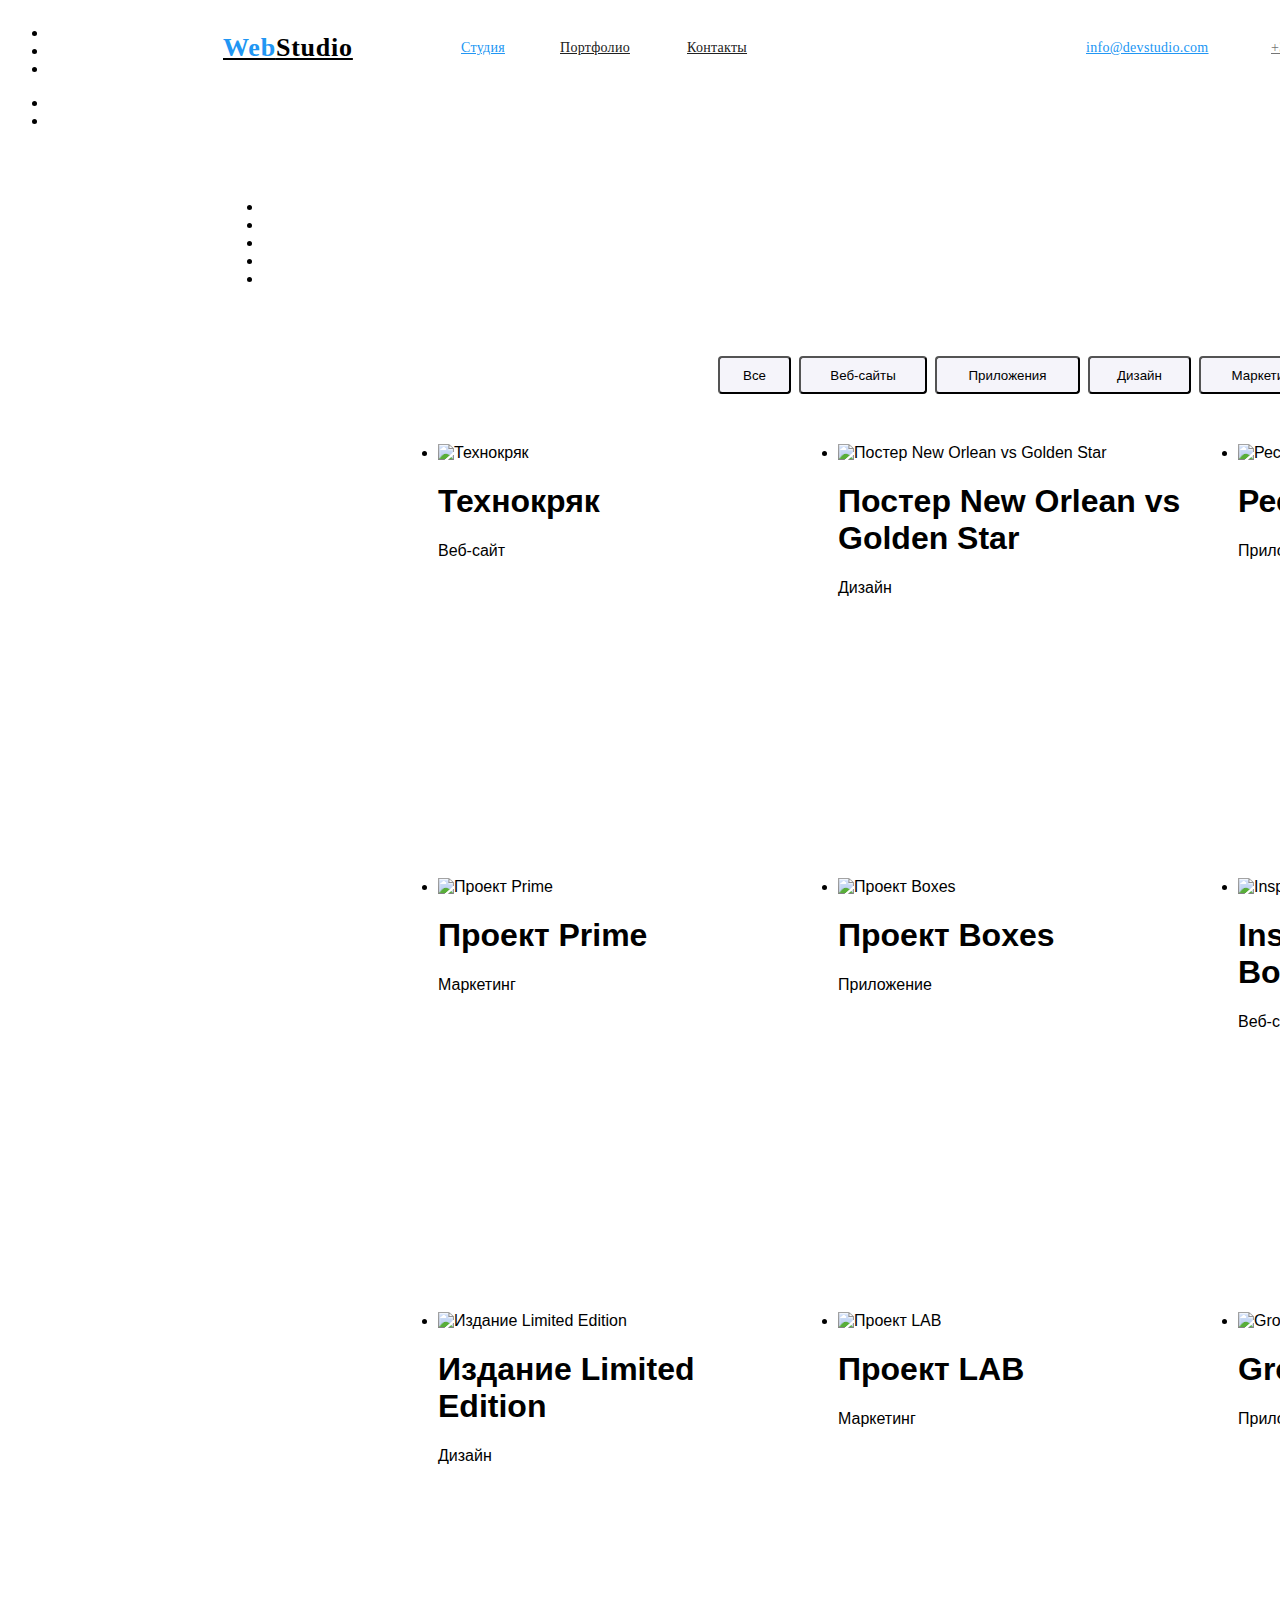
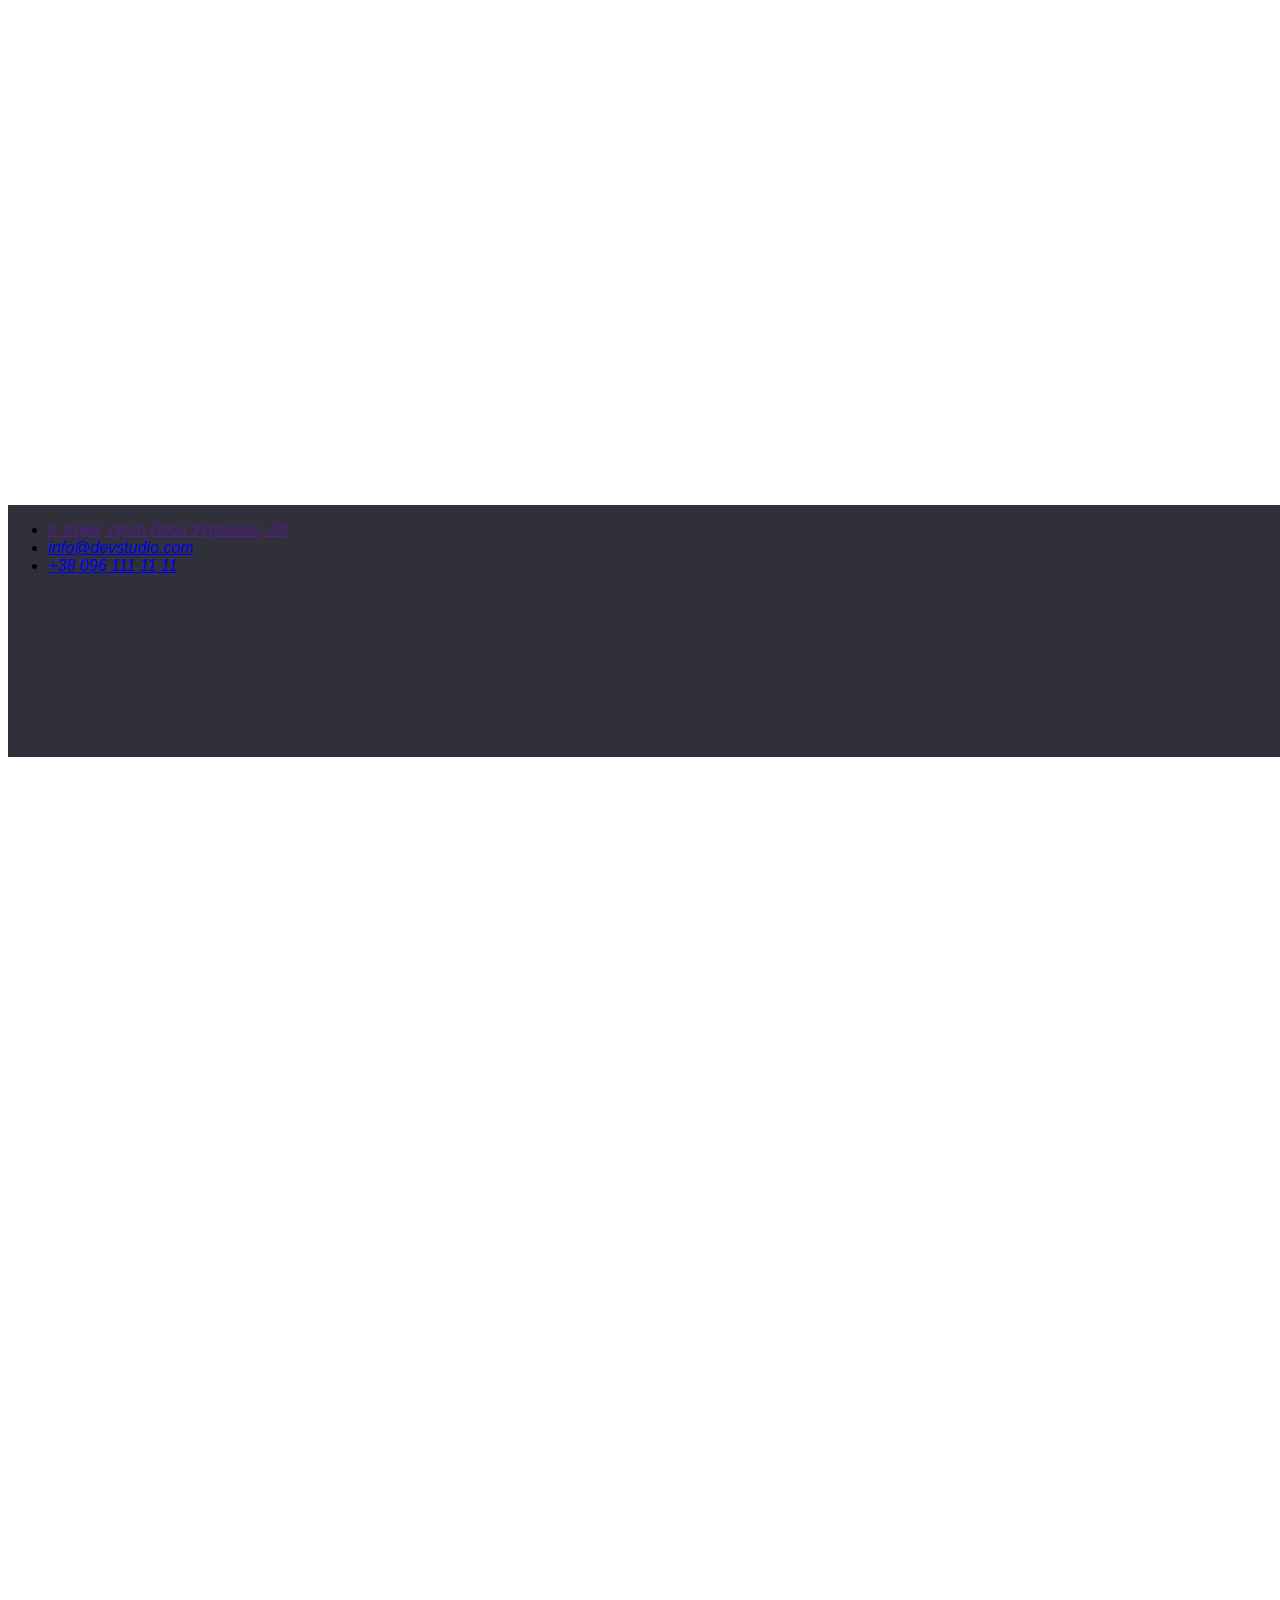
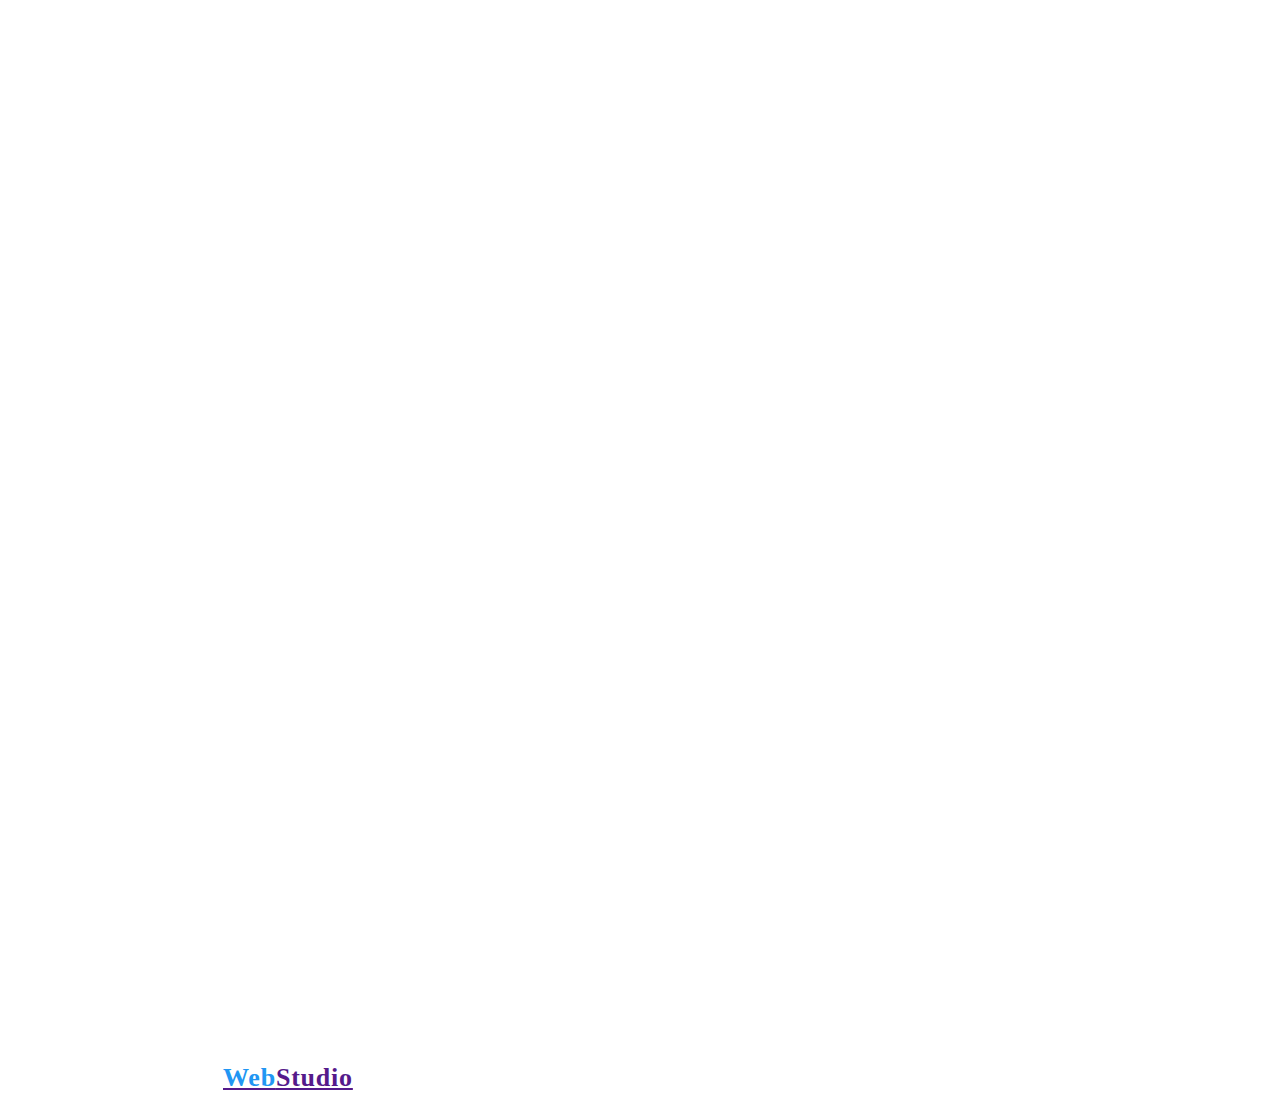
==== portfolio.html @ ce28c42d "Initial commit" ====
<!DOCTYPE html>
<html lang="en">
<head>
    <meta charset="UTF-8">
    <meta http-equiv="X-UA-Compatible" content="IE=edge">
    <meta name="viewport" content="width=device-width, initial-scale=1.0">
    <title>Portfolio</title>
    <link rel="stylesheet" href="css/styles.css">
</head>
<body class="body">
<!-- навигация -->
    <header class="header">
        <nav class="nav">
            <a class="logo" href=""><span class="web">Web</span>Studio</a>
            <ul class="nav">
                <li><a class="study" href="index.html">Студия</a></li>
                <li><a class="portfolio1" href="">Портфолио</a></li>
                <li><a class="contact" href="">Контакты</a></li>
            </ul>
        </nav>
            <ul class="contacts">
                <li><a class="mail" href="mailto:info@devstudio.com">info@devstudio.com</a></li>
                <li><a class="number" href="tel:+380961111111">+38 096 111 11 11</a></li>
            </ul>
    </header>
<!-- портфолио -->
    <main>
        <div class="portfolio">
<!-- фильтры -->
            <ul class="filters">
                <li><button type="button" class="all-button">Все</button></li>
                <li><button type="button" class="websites-button">Веб-сайты</button></li>
                <li><button type="button" class="apps-button">Приложения</button></li>
                <li><button type="button" class="design-button">Дизайн</button></li>
                <li><button type="button" class="marketing-button">Маркетинг</button></li>
            </ul>
<!-- проекты -->
            <ul>
                <li class="image1"><img width="370" src="image/img1.jpg" alt="Технокряк"><h1>Технокряк</h1><p>Веб-сайт</p></li>
                <li class="image2"><img width="370" src="image/img2.jpg" alt="Постер New Orlean vs Golden Star"><h1>Постер New Orlean vs Golden Star</h1><p>Дизайн</p></li>
                <li class="image3"><img width="370" src="image/img3.jpg" alt="Ресторан Seafood"><h1>Ресторан Seafood</h1><p>Приложение</p></li>
                <li class="image4"><img width="370" src="image/img4.jpg" alt="Проект Prime"><h1>Проект Prime</h1><p>Маркетинг</p></li>
                <li class="image5"><img width="370" src="image/img5.jpg" alt="Проект Boxes"><h1>Проект Boxes</h1><p>Приложение</p></li>
                <li class="image6"><img width="370" src="image/img6.jpg" alt="Inspiration has no Borders"><h1>Inspiration has no Borders</h1><p>Веб-сайт</p></li>
                <li class="image7"><img width="370" src="image/img7.jpg" alt="Издание Limited Edition"><h1>Издание Limited Edition</h1><p>Дизайн</p></li>
                <li class="image8"><img width="370" src="image/img8.jpg" alt="Проект LAB"><h1>Проект LAB</h1><p>Маркетинг</p></li>
                <li class="image9"><img width="370" src="image/img9.jpg" alt="Growing Business"><h1>Growing Business</h1><p>Приложение</p></li>
            </ul>
        </div>
    </main>
<!-- подвал -->
    <footer class="footer">
        <a class="footer-logo" href=""><span class="web">Web</span>Studio</a>
        <address>
            <ul>
                <li> <a href="">г. Киев, пр-т Леси Украинки, 26</a></li>
                <li><a href="mailto:info@devstudio.com">info@devstudio.com</a></li>
                <li><a href="tel:+380961111111">+38 096 111 11 11</a></li>
            </ul>
        </address>
    </footer>
</body>
</html>
---- css/styles.css ----
.body {
  position: relative;
  width: 1600px;
  height: 2349px;
  background: #ffffff;
  font-family: "roboto", sans-serif;
}
/* header */
.header {
  position: absolute;
  width: 1600px;
  height: 80px;
  left: 0px;
  top: 0px;
  background: #ffffff;
}
.logo {
  position: absolute;
  width: 145px;
  height: 31px;
  left: 215px;
  top: 24px;
  font-family: Raleway;
  font-style: normal;
  font-weight: bold;
  font-size: 26px;
  line-height: 31px;
  letter-spacing: 0.03em;
  color: black;
}
.web {
  color: #2196f3;
}
.study {
  position: absolute;
  width: 49px;
  height: 16px;
  left: 453px;
  top: 32px;
  font-family: roboto;
  font-style: normal;
  font-weight: 500;
  font-size: 14px;
  line-height: 16px;
  letter-spacing: 0.02em;
  color: #2196f3;
}
.portfolio1 {
  position: absolute;
  width: 77px;
  height: 16px;
  left: 552px;
  top: 32px;
  font-family: Roboto;
  font-style: normal;
  font-weight: 500;
  font-size: 14px;
  line-height: 16px;
  letter-spacing: 0.02em;
  color: #212121;
}
.contact {
  position: absolute;
  width: 68px;
  height: 16px;
  left: 679px;
  top: 32px;
  font-family: Roboto;
  font-style: normal;
  font-weight: 500;
  font-size: 14px;
  line-height: 16px;
  letter-spacing: 0.02em;
  color: #212121;
}
.mail {
  position: absolute;
  width: 135px;
  height: 16px;
  left: 1078px;
  top: 32px;
  font-family: Roboto;
  font-style: normal;
  font-weight: 500;
  font-size: 14px;
  line-height: 16px;
  letter-spacing: 0.02em;
  color: #2196f3;
}
.number {
  position: absolute;
  width: 122px;
  height: 16px;
  left: 1263px;
  top: 32px;
  font-family: Roboto;
  font-style: normal;
  font-weight: 500;
  font-size: 14px;
  line-height: 16px;
  letter-spacing: 0.02em;
  color: #757575;
}
/* hero */
.hero {
  position: absolute;
  width: 1600px;
  height: 600px;
  left: 0px;
  top: 80px;
  background: #2f303a;
}
.text1 {
  position: absolute;
  width: 696px;
  height: 120px;
  left: 452px;
  top: 280px;
  font-family: Roboto;
  font-style: normal;
  font-weight: 900;
  font-size: 44px;
  line-height: 60px;
  text-align: center;
  letter-spacing: 0.06em;
  text-transform: uppercase;
  color: #ffffff;
}
.button {
  position: absolute;
  width: 200px;
  height: 50px;
  left: 700px;
  top: 430px;
  background: #2196f3;
  box-shadow: 0px 4px 4px rgba(0, 0, 0, 0.15);
  border-radius: 4px;
}
/* dignity */
.hide {
  color: rgba(0, 0, 0, 0);
}
.dignity {
  position: absolute;
  width: 1170px;
  height: 101px;
  left: 215px;
  top: 774px;
}
.feature1 {
  position: absolute;
  width: 270px;
  height: 101px;
  left: 215px;
  top: 774px;
}
.feature2 {
  position: absolute;
  width: 270px;
  height: 101px;
  left: 515px;
  top: 774px;
}
.feature3 {
  position: absolute;
  width: 270px;
  height: 101px;
  left: 815px;
  top: 774px;
}
.feature4 {
  position: absolute;
  width: 270px;
  height: 101px;
  left: 1115px;
  top: 774px;
}
/* work */
.work {
  position: absolute;
  width: 1170px;
  height: 386px;
  left: 215px;
  top: 969px;
}
.what-we-do {
  position: absolute;
  width: 376px;
  height: 42px;
  left: 612px;
  top: 969px;
  font-family: Roboto;
  font-style: normal;
  font-weight: bold;
  font-size: 36px;
  line-height: 42px;
  text-align: center;
  letter-spacing: 0.03em;
  color: #212121;
}
.photo1 {
  position: absolute;
  width: 370px;
  height: 294px;
  left: 215px;
  top: 1061px;
}
.photo2 {
  position: absolute;
  width: 370px;
  height: 294px;
  left: 615px;
  top: 1061px;
}
.photo3 {
  position: absolute;
  width: 370px;
  height: 294px;
  left: 1015px;
  top: 1061px;
}
/* team */
.team {
  position: absolute;
  width: 1600px;
  height: 648px;
  left: 0px;
  top: 1449px;
}
.our-team {
  position: absolute;
  width: 264px;
  height: 42px;
  left: 668px;
  top: 1543px;
  font-family: Roboto;
  font-style: normal;
  font-weight: bold;
  font-size: 36px;
  line-height: 42px;
  text-align: center;
  letter-spacing: 0.03em;
  color: #212121;
}
.photo-of-team {
  position: absolute;
  width: 1170px;
  height: 368px;
  left: 215px;
  top: 1635px;
}
.card1 {
  position: absolute;
  width: 270px;
  height: 368px;
  left: 215px;
  top: 1635px;
  background: #ffffff;
  box-shadow: 0px 1px 3px rgba(0, 0, 0, 0.12), 0px 1px 1px rgba(0, 0, 0, 0.14),
    0px 2px 1px rgba(0, 0, 0, 0.2);
  border-radius: 0px 0px 4px 4px;
}
.card2 {
  position: absolute;
  width: 270px;
  height: 368px;
  left: 515px;
  top: 1635px;
  background: #ffffff;
  box-shadow: 0px 1px 3px rgba(0, 0, 0, 0.12), 0px 1px 1px rgba(0, 0, 0, 0.14),
    0px 2px 1px rgba(0, 0, 0, 0.2);
  border-radius: 0px 0px 4px 4px;
}
.card3 {
  position: absolute;
  width: 270px;
  height: 368px;
  left: 815px;
  top: 1635px;
  background: #ffffff;
  box-shadow: 0px 1px 3px rgba(0, 0, 0, 0.12), 0px 1px 1px rgba(0, 0, 0, 0.14),
    0px 2px 1px rgba(0, 0, 0, 0.2);
  border-radius: 0px 0px 4px 4px;
}
.card4 {
  position: absolute;
  width: 270px;
  height: 368px;
  left: 1115px;
  top: 1635px;
  background: #ffffff;
  box-shadow: 0px 1px 3px rgba(0, 0, 0, 0.12), 0px 1px 1px rgba(0, 0, 0, 0.14),
    0px 2px 1px rgba(0, 0, 0, 0.2);
  border-radius: 0px 0px 4px 4px;
}
/* portfolio */
.portfolio {
  position: absolute;
  width: 1170px;
  height: 1360px;
  left: 215px;
  top: 174px;
}
.all-button {
  position: absolute;
  width: 73px;
  height: 38px;
  left: 495px;
  top: 174px;
  background: #f5f4fa;
  border-radius: 4px;
}
.websites-button {
  position: absolute;
  width: 128px;
  height: 38px;
  left: 576px;
  top: 174px;
  background: #f5f4fa;
  border-radius: 4px;
}
.apps-button {
  position: absolute;
  width: 145px;
  height: 38px;
  left: 712px;
  top: 174px;
  background: #f5f4fa;
  border-radius: 4px;
}
.design-button {
  position: absolute;
  width: 103px;
  height: 38px;
  left: 865px;
  top: 174px;
  background: #f5f4fa;
  border-radius: 4px;
}
.marketing-button {
  position: absolute;
  width: 130px;
  height: 38px;
  left: 976px;
  top: 174px;
  background: #f5f4fa;
  border-radius: 4px;
}
/* progects*/
.image1 {
  position: absolute;
  width: 370px;
  height: 404px;
  left: 215px;
  top: 262px;
}
.image2 {
  position: absolute;
  width: 370px;
  height: 404px;
  left: 615px;
  top: 262px;
}
.image3 {
  position: absolute;
  width: 370px;
  height: 404px;
  left: 1015px;
  top: 262px;
}
.image4 {
  position: absolute;
  width: 370px;
  height: 404px;
  left: 215px;
  top: 696px;
}
.image5 {
  position: absolute;
  width: 370px;
  height: 404px;
  left: 615px;
  top: 696px;
}
.image6 {
  position: absolute;
  width: 370px;
  height: 404px;
  left: 1015px;
  top: 696px;
}
.image7 {
  position: absolute;
  width: 370px;
  height: 404px;
  left: 215px;
  top: 1130px;
}
.image8 {
  position: absolute;
  width: 370px;
  height: 404px;
  left: 615px;
  top: 1130px;
}
.image9 {
  position: absolute;
  width: 370px;
  height: 404px;
  left: 1015px;
  top: 1130px;
}
/* footer */
.footer {
  position: absolute;
  width: 1600px;
  height: 252px;
  left: 0px;
  top: 2097px;
  background: #2f303a;
}
.footer-logo {
  position: absolute;
  width: 145px;
  height: 31px;
  left: 215px;
  top: 2157px;

  font-family: Raleway;
  font-style: normal;
  font-weight: bold;
  font-size: 26px;
  line-height: 31px;
  letter-spacing: 0.03em;
}
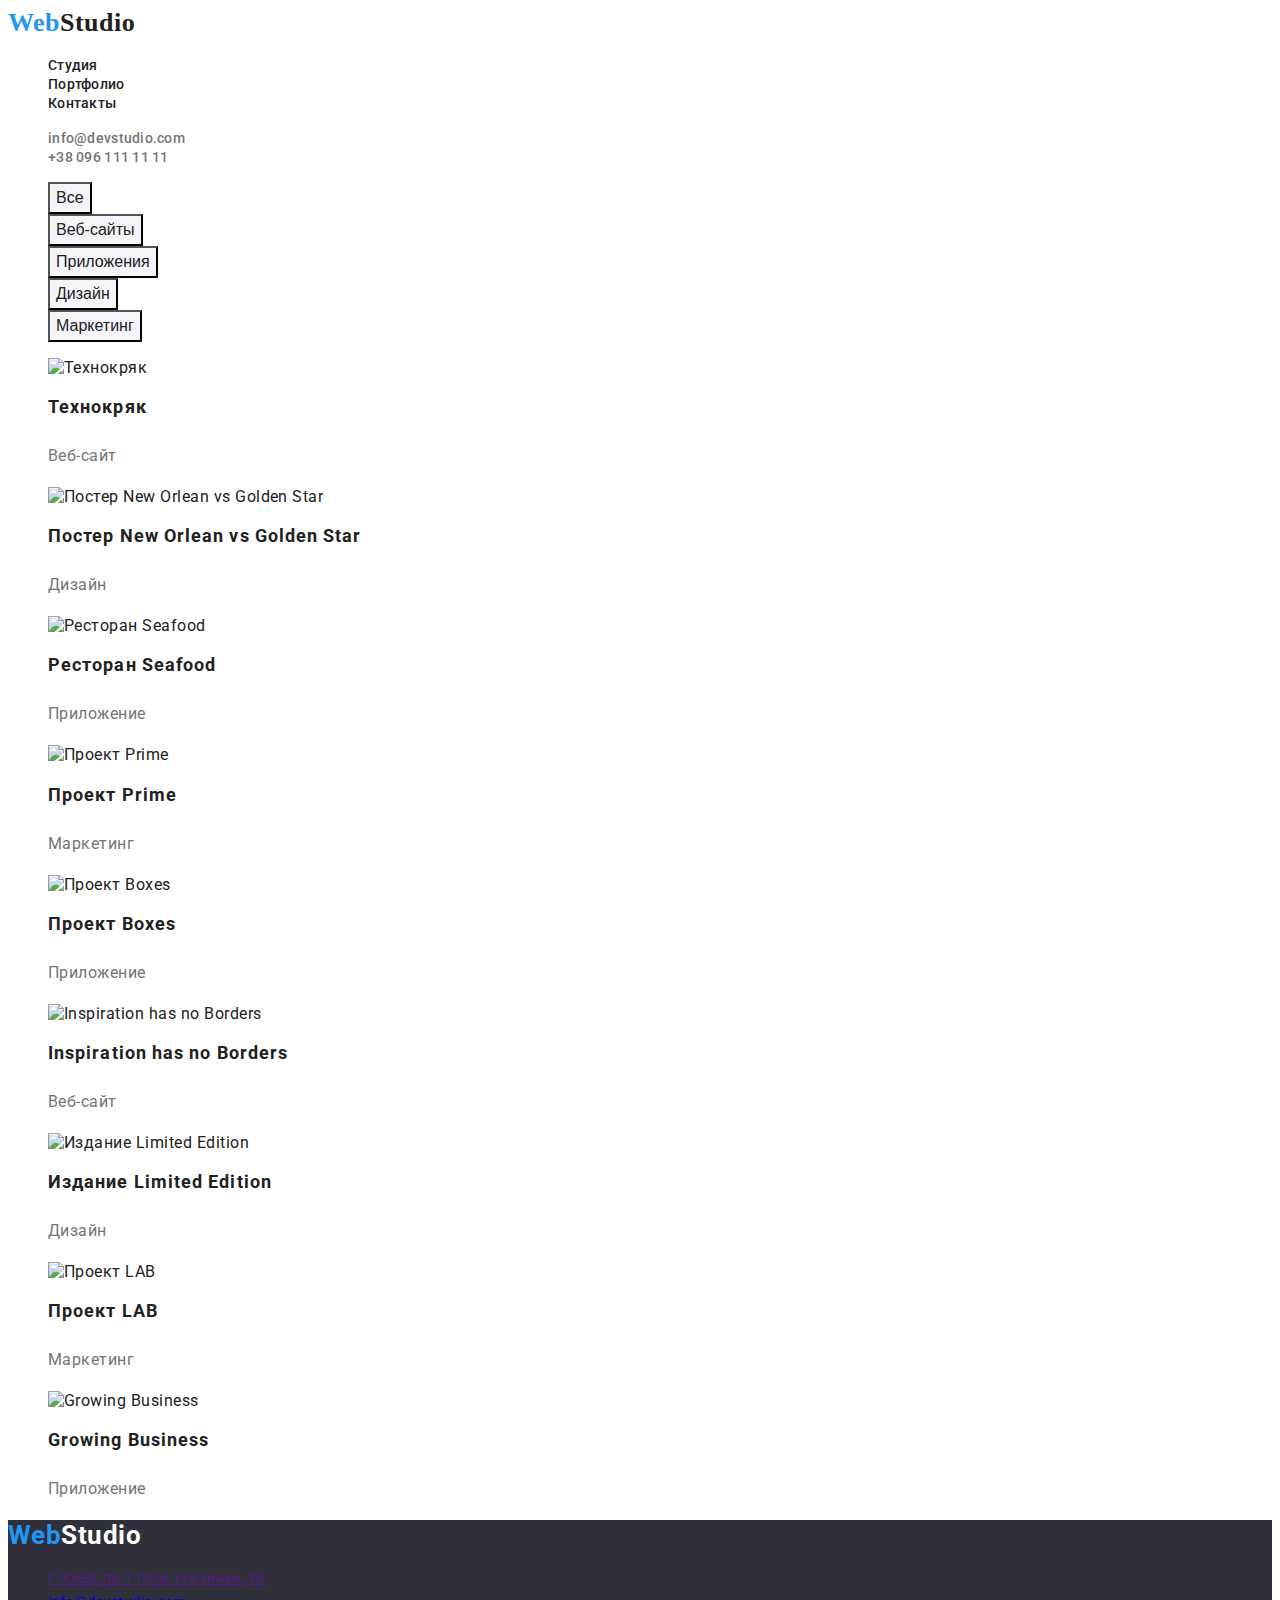
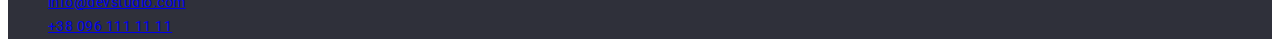
==== commit 0eecda4c: "main" ====
--- a/portfolio.html
+++ b/portfolio.html
@@ -5,22 +5,25 @@
     <meta http-equiv="X-UA-Compatible" content="IE=edge">
     <meta name="viewport" content="width=device-width, initial-scale=1.0">
     <title>Portfolio</title>
+    <link rel="preconnect" href="https://fonts.googleapis.com">
+<link rel="preconnect" href="https://fonts.gstatic.com" crossorigin>
+<link href="https://fonts.googleapis.com/css2?family=Roboto:wght@400;700&display=swap" rel="stylesheet">
     <link rel="stylesheet" href="css/styles.css">
 </head>
 <body class="body">
 <!-- навигация -->
-    <header class="header">
-        <nav class="nav">
+    <header class="page-header">
+        <nav>
             <a class="logo" href=""><span class="web">Web</span>Studio</a>
-            <ul class="nav">
-                <li><a class="study" href="index.html">Студия</a></li>
-                <li><a class="portfolio1" href="">Портфолио</a></li>
-                <li><a class="contact" href="">Контакты</a></li>
+            <ul class="site-nav">
+                <li><a class="link current" href="./index.html">Студия</a></li>
+                <li><a class="link current" href="./portfolio.html">Портфолио</a></li>
+                <li><a class="link current" href="">Контакты</a></li>
             </ul>
         </nav>
-            <ul class="contacts">
-                <li><a class="mail" href="mailto:info@devstudio.com">info@devstudio.com</a></li>
-                <li><a class="number" href="tel:+380961111111">+38 096 111 11 11</a></li>
+            <ul>
+                <li><a class="auth-nav" href="mailto:info@devstudio.com">info@devstudio.com</a></li>
+                <li><a class="auth-nav" href="tel:+380961111111">+38 096 111 11 11</a></li>
             </ul>
     </header>
 <!-- портфолио -->
@@ -28,34 +31,34 @@
         <div class="portfolio">
 <!-- фильтры -->
             <ul class="filters">
-                <li><button type="button" class="all-button">Все</button></li>
-                <li><button type="button" class="websites-button">Веб-сайты</button></li>
-                <li><button type="button" class="apps-button">Приложения</button></li>
-                <li><button type="button" class="design-button">Дизайн</button></li>
-                <li><button type="button" class="marketing-button">Маркетинг</button></li>
+                <li><button type="button" class="button">Все</button></li>
+                <li><button type="button" class="button">Веб-сайты</button></li>
+                <li><button type="button" class="button">Приложения</button></li>
+                <li><button type="button" class="button">Дизайн</button></li>
+                <li><button type="button" class="button">Маркетинг</button></li>
             </ul>
 <!-- проекты -->
             <ul>
-                <li class="image1"><img width="370" src="image/img1.jpg" alt="Технокряк"><h1>Технокряк</h1><p>Веб-сайт</p></li>
-                <li class="image2"><img width="370" src="image/img2.jpg" alt="Постер New Orlean vs Golden Star"><h1>Постер New Orlean vs Golden Star</h1><p>Дизайн</p></li>
-                <li class="image3"><img width="370" src="image/img3.jpg" alt="Ресторан Seafood"><h1>Ресторан Seafood</h1><p>Приложение</p></li>
-                <li class="image4"><img width="370" src="image/img4.jpg" alt="Проект Prime"><h1>Проект Prime</h1><p>Маркетинг</p></li>
-                <li class="image5"><img width="370" src="image/img5.jpg" alt="Проект Boxes"><h1>Проект Boxes</h1><p>Приложение</p></li>
-                <li class="image6"><img width="370" src="image/img6.jpg" alt="Inspiration has no Borders"><h1>Inspiration has no Borders</h1><p>Веб-сайт</p></li>
-                <li class="image7"><img width="370" src="image/img7.jpg" alt="Издание Limited Edition"><h1>Издание Limited Edition</h1><p>Дизайн</p></li>
-                <li class="image8"><img width="370" src="image/img8.jpg" alt="Проект LAB"><h1>Проект LAB</h1><p>Маркетинг</p></li>
-                <li class="image9"><img width="370" src="image/img9.jpg" alt="Growing Business"><h1>Growing Business</h1><p>Приложение</p></li>
+                <li><img width="370" src="images/img1.jpg" alt="Технокряк"><h1 class="card">Технокряк</h1><p class="paragraph">Веб-сайт</p></li>
+                <li><img width="370" src="images/img2.jpg" alt="Постер New Orlean vs Golden Star"><h1 class="card">Постер New Orlean vs Golden Star</h1><p class="paragraph">Дизайн</p></li>
+                <li><img width="370" src="images/img3.jpg" alt="Ресторан Seafood"><h1 class="card">Ресторан Seafood</h1><p class="paragraph">Приложение</p></li>
+                <li><img width="370" src="images/img4.jpg" alt="Проект Prime"><h1 class="card">Проект Prime</h1><p class="paragraph">Маркетинг</p></li>
+                <li><img width="370" src="images/img5.jpg" alt="Проект Boxes"><h1 class="card">Проект Boxes</h1><p class="paragraph">Приложение</p></li>
+                <li><img width="370" src="images/img6.jpg" alt="Inspiration has no Borders"><h1 class="card">Inspiration has no Borders</h1><p class="paragraph">Веб-сайт</p></li>
+                <li><img width="370" src="images/img7.jpg" alt="Издание Limited Edition"><h1 class="card">Издание Limited Edition</h1><p class="paragraph">Дизайн</p></li>
+                <li><img width="370" src="images/img8.jpg" alt="Проект LAB"><h1 class="card">Проект LAB</h1><p class="paragraph">Маркетинг</p></li>
+                <li><img width="370" src="images/img9.jpg" alt="Growing Business"><h1 class="card">Growing Business</h1><p class="paragraph">Приложение</p></li>
             </ul>
         </div>
     </main>
 <!-- подвал -->
     <footer class="footer">
-        <a class="footer-logo" href=""><span class="web">Web</span>Studio</a>
+        <a class="footer-logo" href=""><span class="footer-web">Web</span>Studio</a>
         <address>
             <ul>
-                <li> <a href="">г. Киев, пр-т Леси Украинки, 26</a></li>
-                <li><a href="mailto:info@devstudio.com">info@devstudio.com</a></li>
-                <li><a href="tel:+380961111111">+38 096 111 11 11</a></li>
+                <li class="address"> <a href="">г. Киев, пр-т Леси Украинки, 26</a></li>
+                <li class="footer-nav"><a href="mailto:info@devstudio.com">info@devstudio.com</a></li>
+                <li class="footer-nav"><a href="tel:+380961111111">+38 096 111 11 11</a></li>
             </ul>
         </address>
     </footer>
--- a/css/styles.css
+++ b/css/styles.css
@@ -1,435 +1,185 @@
+:root {
+  --primary-text-color: #212121;
+  --primary-background-color: #fff;
+  --accent-color: #2196f3;
+  --secondary-background-color: #f5f4fa;
+  --paragraph-text-color: #757575;
+}
 .body {
-  position: relative;
-  width: 1600px;
-  height: 2349px;
-  background: #ffffff;
-  font-family: "roboto", sans-serif;
+  font-family: "Roboto", sans-serif;
+  letter-spacing: 0.03em;
+  background: var(--primary-background-color);
+  color: var(--primary-text-color);
 }
-/* header */
-.header {
-  position: absolute;
-  width: 1600px;
-  height: 80px;
-  left: 0px;
-  top: 0px;
-  background: #ffffff;
+ul {
+  list-style: none;
+}
+/* -------- header -------- */
+.page-header {
+  background-color: var(--primary-background-color);
 }
 .logo {
-  position: absolute;
-  width: 145px;
-  height: 31px;
-  left: 215px;
-  top: 24px;
   font-family: Raleway;
   font-style: normal;
   font-weight: bold;
   font-size: 26px;
-  line-height: 31px;
-  letter-spacing: 0.03em;
-  color: black;
+  line-height: 1.19;
+  color: var(--primary-text-color);
+  text-decoration: none;
 }
 .web {
-  color: #2196f3;
+  color: var(--accent-color);
 }
-.study {
-  position: absolute;
-  width: 49px;
-  height: 16px;
-  left: 453px;
-  top: 32px;
-  font-family: roboto;
+.site-nav .link {
   font-style: normal;
   font-weight: 500;
   font-size: 14px;
   line-height: 16px;
   letter-spacing: 0.02em;
-  color: #2196f3;
+  color: var(--primary-text-color);
+  text-decoration: none;
 }
-.portfolio1 {
-  position: absolute;
-  width: 77px;
-  height: 16px;
-  left: 552px;
-  top: 32px;
-  font-family: Roboto;
+.site-nav .link:hover,
+.site-nav .link:focus {
   font-style: normal;
   font-weight: 500;
   font-size: 14px;
   line-height: 16px;
   letter-spacing: 0.02em;
-  color: #212121;
+  color: var(--accent-color);
+  text-decoration: none;
 }
-.contact {
-  position: absolute;
-  width: 68px;
-  height: 16px;
-  left: 679px;
-  top: 32px;
-  font-family: Roboto;
+.site-nav .link .current {
   font-style: normal;
   font-weight: 500;
   font-size: 14px;
   line-height: 16px;
   letter-spacing: 0.02em;
-  color: #212121;
+  color: var(--accent-color);
+  text-decoration: none;
 }
-.mail {
-  position: absolute;
-  width: 135px;
-  height: 16px;
-  left: 1078px;
-  top: 32px;
-  font-family: Roboto;
+.auth-nav {
   font-style: normal;
   font-weight: 500;
   font-size: 14px;
-  line-height: 16px;
+  line-height: 1.14;
   letter-spacing: 0.02em;
-  color: #2196f3;
+  color: var(--paragraph-text-color);
+  text-decoration: none;
 }
-.number {
-  position: absolute;
-  width: 122px;
-  height: 16px;
-  left: 1263px;
-  top: 32px;
-  font-family: Roboto;
-  font-style: normal;
-  font-weight: 500;
-  font-size: 14px;
-  line-height: 16px;
-  letter-spacing: 0.02em;
-  color: #757575;
+
+/* -------- герой --------- */
+.hero {
+  background-color: #2f303a;
 }
-/* hero */
-.hero {
-  position: absolute;
-  width: 1600px;
-  height: 600px;
-  left: 0px;
-  top: 80px;
-  background: #2f303a;
-}
-.text1 {
-  position: absolute;
-  width: 696px;
-  height: 120px;
-  left: 452px;
-  top: 280px;
-  font-family: Roboto;
-  font-style: normal;
+.hero-text {
   font-weight: 900;
   font-size: 44px;
-  line-height: 60px;
+  line-height: 1.36;
   text-align: center;
   letter-spacing: 0.06em;
   text-transform: uppercase;
-  color: #ffffff;
+  color: var(--primary-background-color);
 }
-.button {
-  position: absolute;
-  width: 200px;
-  height: 50px;
-  left: 700px;
-  top: 430px;
-  background: #2196f3;
-  box-shadow: 0px 4px 4px rgba(0, 0, 0, 0.15);
-  border-radius: 4px;
+/* --------advantage----------- */
+.adv {
+  font-style: normal;
+  font-weight: bold;
+  font-size: 14px;
+  line-height: 1.14;
+  text-transform: uppercase;
+  color: var(--primary-text-color);
 }
-/* dignity */
-.hide {
-  color: rgba(0, 0, 0, 0);
+.adv-paragraph {
+  font-style: normal;
+  font-weight: normal;
+  font-size: 14px;
+  line-height: 1.71;
+  color: var(--paragraph-text-color);
 }
-.dignity {
-  position: absolute;
-  width: 1170px;
-  height: 101px;
-  left: 215px;
-  top: 774px;
+/* ----------our work------------ */
+.what-we-do {
+  font-style: normal;
+  font-weight: bold;
+  font-size: 36px;
+  line-height: 1.17;
+  text-align: center;
+  color: var(--primary-text-color);
 }
-.feature1 {
-  position: absolute;
-  width: 270px;
-  height: 101px;
-  left: 215px;
-  top: 774px;
-}
-.feature2 {
-  position: absolute;
-  width: 270px;
-  height: 101px;
-  left: 515px;
-  top: 774px;
-}
-.feature3 {
-  position: absolute;
-  width: 270px;
-  height: 101px;
-  left: 815px;
-  top: 774px;
-}
-.feature4 {
-  position: absolute;
-  width: 270px;
-  height: 101px;
-  left: 1115px;
-  top: 774px;
-}
-/* work */
-.work {
-  position: absolute;
-  width: 1170px;
-  height: 386px;
-  left: 215px;
-  top: 969px;
-}
-.what-we-do {
-  position: absolute;
-  width: 376px;
-  height: 42px;
-  left: 612px;
-  top: 969px;
-  font-family: Roboto;
+/* --------our team--------- */
+.team {
   font-style: normal;
   font-weight: bold;
   font-size: 36px;
   line-height: 42px;
   text-align: center;
-  letter-spacing: 0.03em;
-  color: #212121;
+  color: var(--primary-text-color);
 }
-.photo1 {
-  position: absolute;
-  width: 370px;
-  height: 294px;
-  left: 215px;
-  top: 1061px;
+/*================2pages=================*/
+/* ----------filters------------- */
+.filters .button {
+  font-style: normal;
+  font-weight: 500;
+  font-size: 16px;
+  line-height: 1.63;
+  text-align: center;
+  background-color: var(--secondary-background-color);
+  color: var(--primary-text-color);
 }
-.photo2 {
-  position: absolute;
-  width: 370px;
-  height: 294px;
-  left: 615px;
-  top: 1061px;
+.filters .button:hover,
+.filters .button:focus {
+  font-style: normal;
+  font-weight: 500;
+  font-size: 16px;
+  line-height: 1.63;
+  text-align: center;
+  background-color: var(--accent-color);
+  color: var(--primary-background-color);
 }
-.photo3 {
-  position: absolute;
-  width: 370px;
-  height: 294px;
-  left: 1015px;
-  top: 1061px;
-}
-/* team */
-.team {
-  position: absolute;
-  width: 1600px;
-  height: 648px;
-  left: 0px;
-  top: 1449px;
-}
-.our-team {
-  position: absolute;
-  width: 264px;
-  height: 42px;
-  left: 668px;
-  top: 1543px;
-  font-family: Roboto;
+/* ----------cards---------- */
+.card {
   font-style: normal;
   font-weight: bold;
-  font-size: 36px;
-  line-height: 42px;
-  text-align: center;
-  letter-spacing: 0.03em;
-  color: #212121;
+  font-size: 18px;
+  line-height: 36px;
+  letter-spacing: 0.06em;
+  color: var(--primary-text-color);
 }
-.photo-of-team {
-  position: absolute;
-  width: 1170px;
-  height: 368px;
-  left: 215px;
-  top: 1635px;
+.paragraph {
+  font-style: normal;
+  font-weight: normal;
+  font-size: 16px;
+  line-height: 30px;
+  color: var(--paragraph-text-color);
 }
-.card1 {
-  position: absolute;
-  width: 270px;
-  height: 368px;
-  left: 215px;
-  top: 1635px;
-  background: #ffffff;
-  box-shadow: 0px 1px 3px rgba(0, 0, 0, 0.12), 0px 1px 1px rgba(0, 0, 0, 0.14),
-    0px 2px 1px rgba(0, 0, 0, 0.2);
-  border-radius: 0px 0px 4px 4px;
-}
-.card2 {
-  position: absolute;
-  width: 270px;
-  height: 368px;
-  left: 515px;
-  top: 1635px;
-  background: #ffffff;
-  box-shadow: 0px 1px 3px rgba(0, 0, 0, 0.12), 0px 1px 1px rgba(0, 0, 0, 0.14),
-    0px 2px 1px rgba(0, 0, 0, 0.2);
-  border-radius: 0px 0px 4px 4px;
-}
-.card3 {
-  position: absolute;
-  width: 270px;
-  height: 368px;
-  left: 815px;
-  top: 1635px;
-  background: #ffffff;
-  box-shadow: 0px 1px 3px rgba(0, 0, 0, 0.12), 0px 1px 1px rgba(0, 0, 0, 0.14),
-    0px 2px 1px rgba(0, 0, 0, 0.2);
-  border-radius: 0px 0px 4px 4px;
-}
-.card4 {
-  position: absolute;
-  width: 270px;
-  height: 368px;
-  left: 1115px;
-  top: 1635px;
-  background: #ffffff;
-  box-shadow: 0px 1px 3px rgba(0, 0, 0, 0.12), 0px 1px 1px rgba(0, 0, 0, 0.14),
-    0px 2px 1px rgba(0, 0, 0, 0.2);
-  border-radius: 0px 0px 4px 4px;
-}
-/* portfolio */
-.portfolio {
-  position: absolute;
-  width: 1170px;
-  height: 1360px;
-  left: 215px;
-  top: 174px;
-}
-.all-button {
-  position: absolute;
-  width: 73px;
-  height: 38px;
-  left: 495px;
-  top: 174px;
-  background: #f5f4fa;
-  border-radius: 4px;
-}
-.websites-button {
-  position: absolute;
-  width: 128px;
-  height: 38px;
-  left: 576px;
-  top: 174px;
-  background: #f5f4fa;
-  border-radius: 4px;
-}
-.apps-button {
-  position: absolute;
-  width: 145px;
-  height: 38px;
-  left: 712px;
-  top: 174px;
-  background: #f5f4fa;
-  border-radius: 4px;
-}
-.design-button {
-  position: absolute;
-  width: 103px;
-  height: 38px;
-  left: 865px;
-  top: 174px;
-  background: #f5f4fa;
-  border-radius: 4px;
-}
-.marketing-button {
-  position: absolute;
-  width: 130px;
-  height: 38px;
-  left: 976px;
-  top: 174px;
-  background: #f5f4fa;
-  border-radius: 4px;
-}
-/* progects*/
-.image1 {
-  position: absolute;
-  width: 370px;
-  height: 404px;
-  left: 215px;
-  top: 262px;
-}
-.image2 {
-  position: absolute;
-  width: 370px;
-  height: 404px;
-  left: 615px;
-  top: 262px;
-}
-.image3 {
-  position: absolute;
-  width: 370px;
-  height: 404px;
-  left: 1015px;
-  top: 262px;
-}
-.image4 {
-  position: absolute;
-  width: 370px;
-  height: 404px;
-  left: 215px;
-  top: 696px;
-}
-.image5 {
-  position: absolute;
-  width: 370px;
-  height: 404px;
-  left: 615px;
-  top: 696px;
-}
-.image6 {
-  position: absolute;
-  width: 370px;
-  height: 404px;
-  left: 1015px;
-  top: 696px;
-}
-.image7 {
-  position: absolute;
-  width: 370px;
-  height: 404px;
-  left: 215px;
-  top: 1130px;
-}
-.image8 {
-  position: absolute;
-  width: 370px;
-  height: 404px;
-  left: 615px;
-  top: 1130px;
-}
-.image9 {
-  position: absolute;
-  width: 370px;
-  height: 404px;
-  left: 1015px;
-  top: 1130px;
-}
-/* footer */
+/* -----footer------- */
 .footer {
-  position: absolute;
-  width: 1600px;
-  height: 252px;
-  left: 0px;
-  top: 2097px;
   background: #2f303a;
 }
 .footer-logo {
-  position: absolute;
-  width: 145px;
-  height: 31px;
-  left: 215px;
-  top: 2157px;
-
-  font-family: Raleway;
   font-style: normal;
   font-weight: bold;
   font-size: 26px;
   line-height: 31px;
-  letter-spacing: 0.03em;
+  color: var(--primary-background-color);
+  text-decoration: none;
 }
+.footer-web {
+  color: var(--accent-color);
+}
+.address {
+  font-style: normal;
+  font-weight: normal;
+  font-size: 14px;
+  line-height: 1.71;
+  color: var(--primary-background-color);
+  text-decoration: none;
+}
+.footer-nav {
+  font-style: normal;
+  font-weight: normal;
+  font-size: 14px;
+  line-height: 1.71;
+  color: rgba(255, 255, 255, 0.6);
+  text-decoration: none;
+}
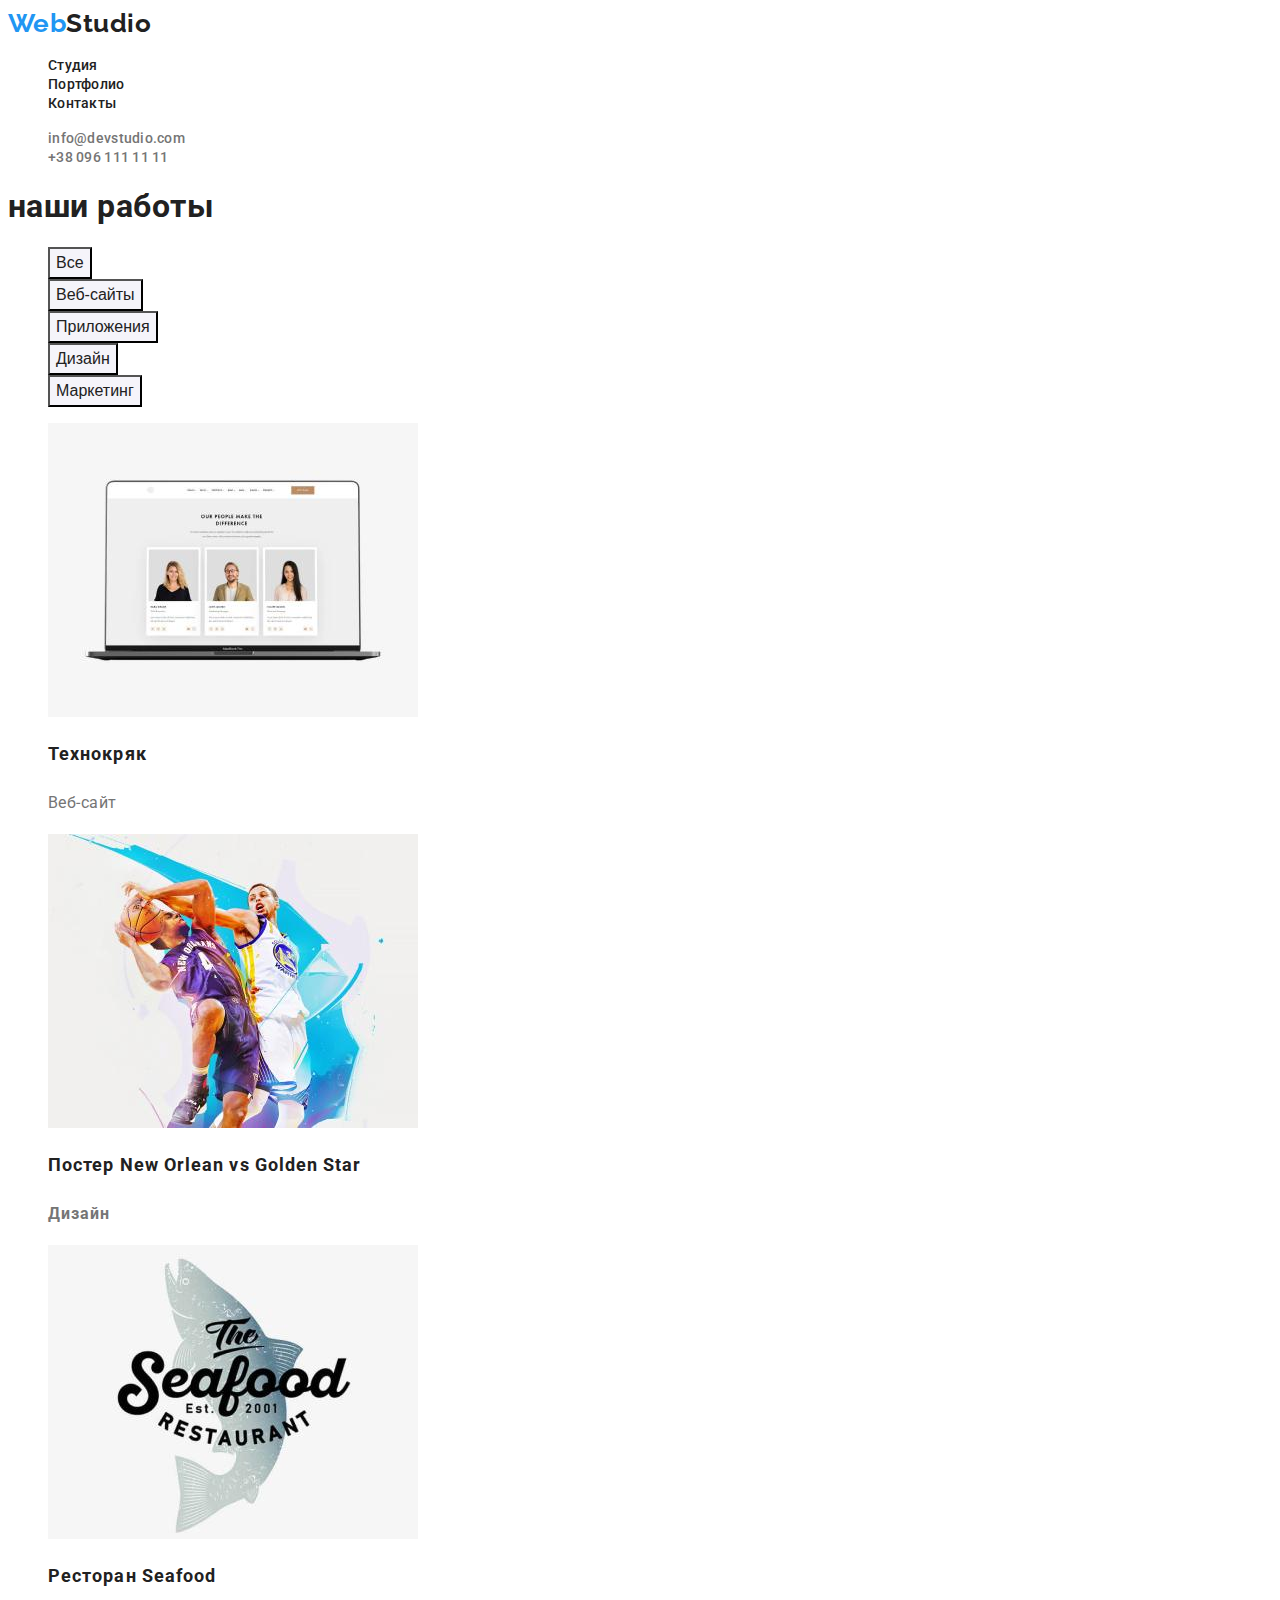
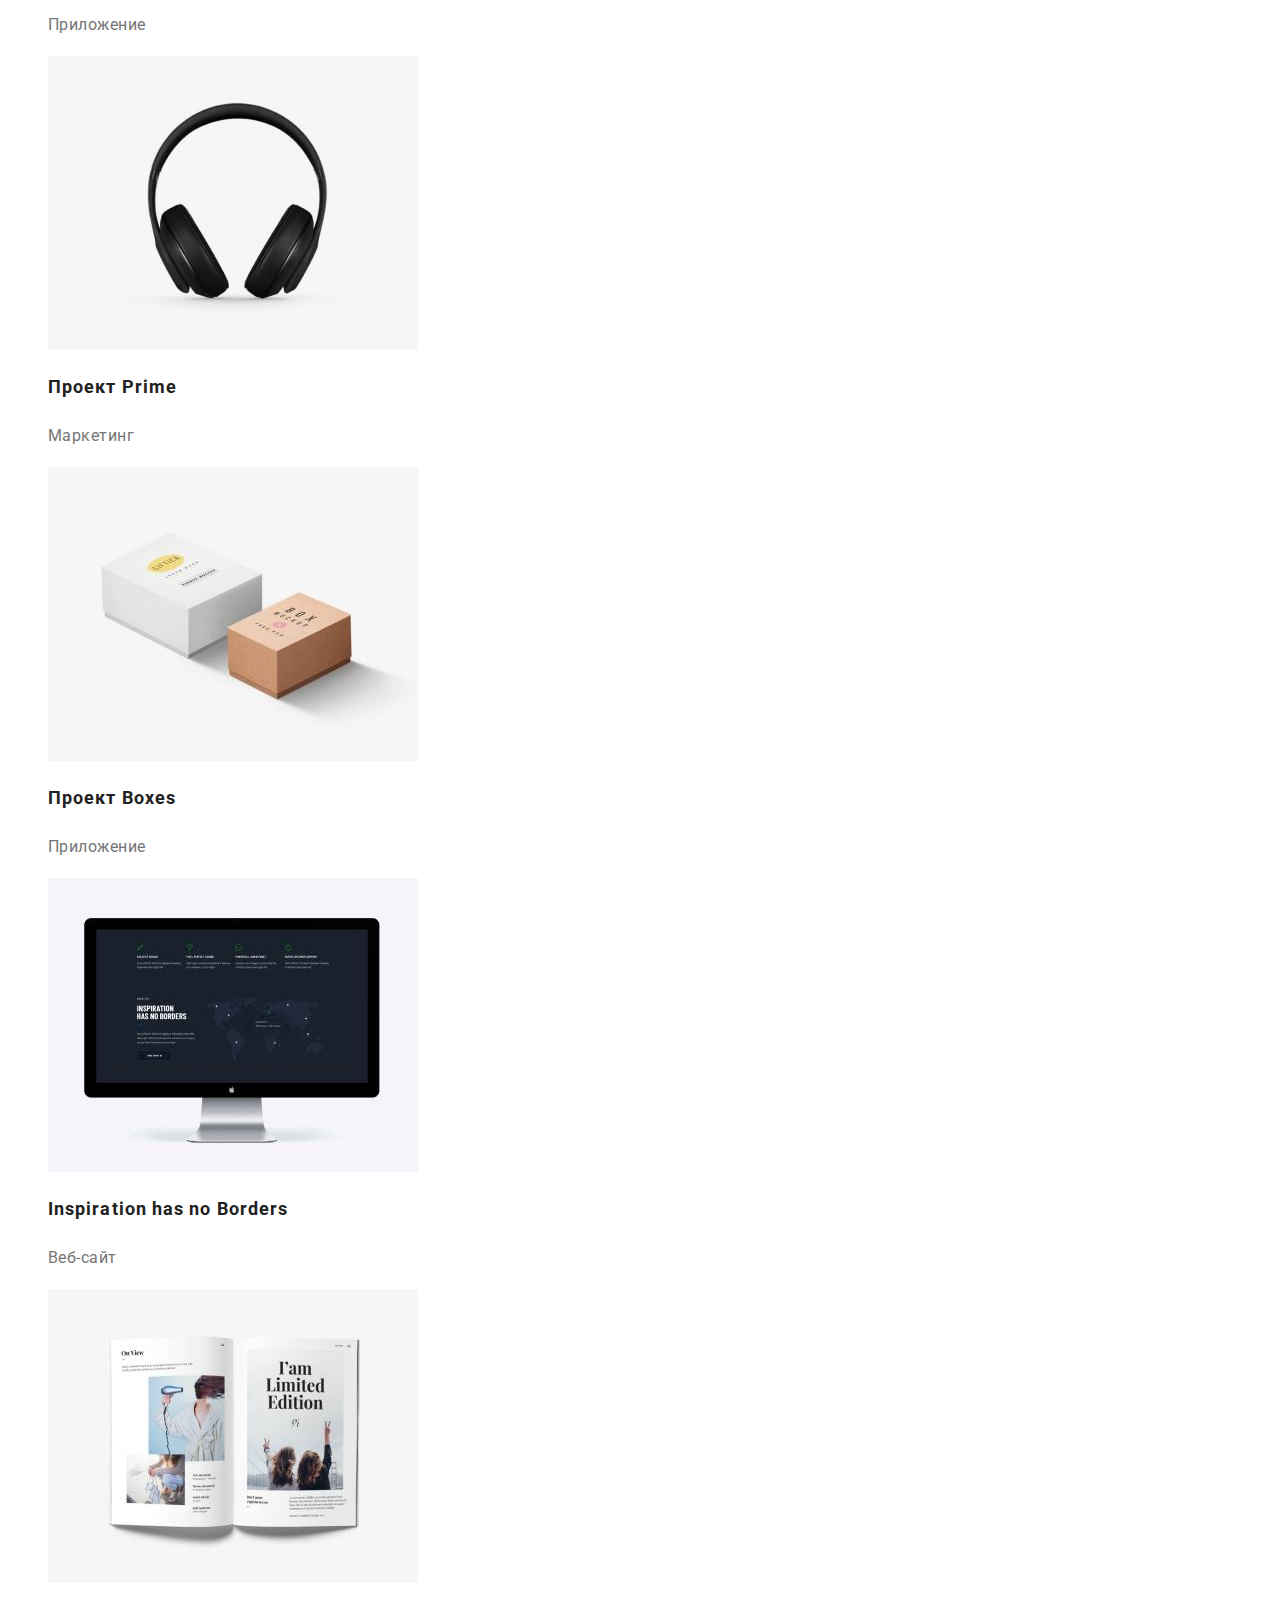
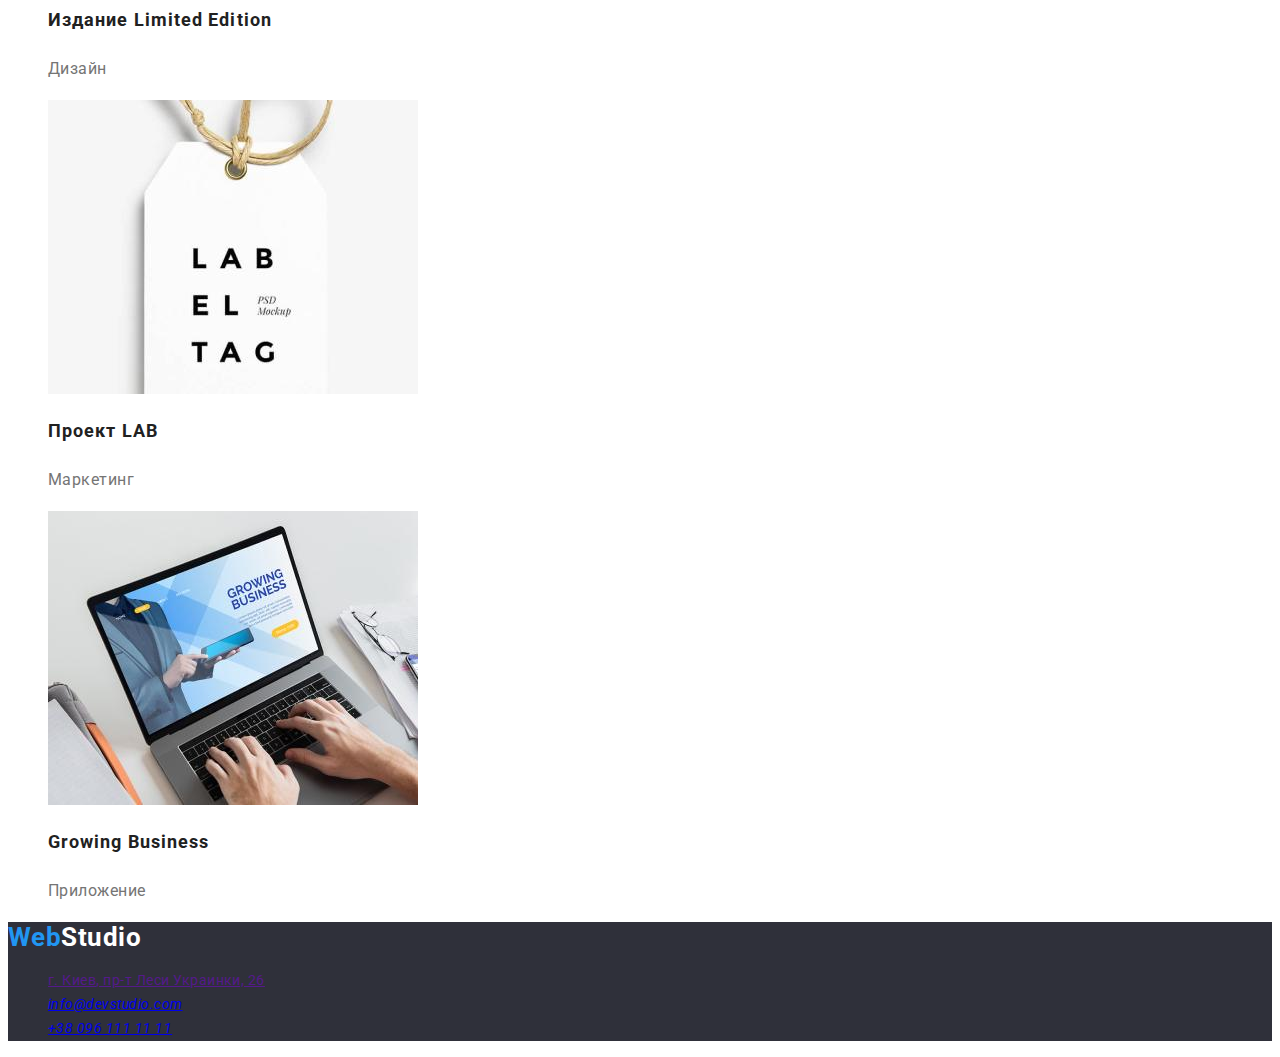
==== commit 173e1e93: "main" ====
--- a/portfolio.html
+++ b/portfolio.html
@@ -7,8 +7,8 @@
     <title>Portfolio</title>
     <link rel="preconnect" href="https://fonts.googleapis.com">
 <link rel="preconnect" href="https://fonts.gstatic.com" crossorigin>
-<link href="https://fonts.googleapis.com/css2?family=Roboto:wght@400;700&display=swap" rel="stylesheet">
-    <link rel="stylesheet" href="css/styles.css">
+<link href="https://fonts.googleapis.com/css2?family=Raleway:wght@700&family=Roboto:wght@400;500;700;900&display=swap" rel="stylesheet">
+    <link rel="stylesheet" href="./css/styles.css">
 </head>
 <body class="body">
 <!-- навигация -->
@@ -16,49 +16,76 @@
         <nav>
             <a class="logo" href=""><span class="web">Web</span>Studio</a>
             <ul class="site-nav">
-                <li><a class="link current" href="./index.html">Студия</a></li>
-                <li><a class="link current" href="./portfolio.html">Портфолио</a></li>
-                <li><a class="link current" href="">Контакты</a></li>
+                <li><a class="site-nav-link current" href="./index.html">Студия</a></li>
+                <li><a class="site-nav-link" href="./portfolio.html">Портфолио</a></li>
+                <li><a class="site-nav-link" href="">Контакты</a></li>
             </ul>
         </nav>
-            <ul>
-                <li><a class="auth-nav" href="mailto:info@devstudio.com">info@devstudio.com</a></li>
-                <li><a class="auth-nav" href="tel:+380961111111">+38 096 111 11 11</a></li>
+            <ul class="auth-nav">
+                <li class="auth-nav-item"><a class="auth-nav-link" href="mailto:info@devstudio.com">info@devstudio.com</a></li>
+                <li class="auth-nav-item"><a class="auth-nav-link" href="tel:+380961111111">+38 096 111 11 11</a></li>
             </ul>
     </header>
 <!-- портфолио -->
     <main>
-        <div class="portfolio">
+        <section class="portfolio">
+            <h1>наши работы</h1>
 <!-- фильтры -->
             <ul class="filters">
-                <li><button type="button" class="button">Все</button></li>
-                <li><button type="button" class="button">Веб-сайты</button></li>
-                <li><button type="button" class="button">Приложения</button></li>
-                <li><button type="button" class="button">Дизайн</button></li>
-                <li><button type="button" class="button">Маркетинг</button></li>
+                <li class="filters-item">
+                    <button type="button" class="button">Все</button></li>
+                <li class="filters-item">
+                    <button type="button" class="button">Веб-сайты</button></li>
+                <li class="filters-item">
+                    <button type="button" class="button">Приложения</button></li>
+                <li class="filters-item">
+                    <button type="button" class="button">Дизайн</button></li>
+                <li class="filters-item">
+                    <button type="button" class="button">Маркетинг</button></li>
             </ul>
 <!-- проекты -->
             <ul>
-                <li><img width="370" src="images/img1.jpg" alt="Технокряк"><h1 class="card">Технокряк</h1><p class="paragraph">Веб-сайт</p></li>
-                <li><img width="370" src="images/img2.jpg" alt="Постер New Orlean vs Golden Star"><h1 class="card">Постер New Orlean vs Golden Star</h1><p class="paragraph">Дизайн</p></li>
-                <li><img width="370" src="images/img3.jpg" alt="Ресторан Seafood"><h1 class="card">Ресторан Seafood</h1><p class="paragraph">Приложение</p></li>
-                <li><img width="370" src="images/img4.jpg" alt="Проект Prime"><h1 class="card">Проект Prime</h1><p class="paragraph">Маркетинг</p></li>
-                <li><img width="370" src="images/img5.jpg" alt="Проект Boxes"><h1 class="card">Проект Boxes</h1><p class="paragraph">Приложение</p></li>
-                <li><img width="370" src="images/img6.jpg" alt="Inspiration has no Borders"><h1 class="card">Inspiration has no Borders</h1><p class="paragraph">Веб-сайт</p></li>
-                <li><img width="370" src="images/img7.jpg" alt="Издание Limited Edition"><h1 class="card">Издание Limited Edition</h1><p class="paragraph">Дизайн</p></li>
-                <li><img width="370" src="images/img8.jpg" alt="Проект LAB"><h1 class="card">Проект LAB</h1><p class="paragraph">Маркетинг</p></li>
-                <li><img width="370" src="images/img9.jpg" alt="Growing Business"><h1 class="card">Growing Business</h1><p class="paragraph">Приложение</p></li>
+                <li>
+                    <img width="370" src="./Images/img1.jpg" alt="Технокряк">
+                    <h2 class="card">Технокряк</h2><p class="paragraph">Веб-сайт</p></li>
+                <li>
+                    <img width="370" src="./Images/img2.jpg" alt="Постер New Orlean vs Golden Star">
+                    <h2 class="card">Постер New Orlean vs Golden Star</21><p class="paragraph">Дизайн</p></li>
+                <li>
+                    <img width="370" src="./Images/img3.jpg" alt="Ресторан Seafood">
+                    <h2 class="card">Ресторан Seafood</h2><p class="paragraph">Приложение</p></li>
+                <li>
+                    <img width="370" src="./Images/img4.jpg" alt="Проект Prime">
+                    <h2 class="card">Проект Prime</h2><p class="paragraph">Маркетинг</p></li>
+                <li>
+                    <img width="370" src="./Images/img5.jpg" alt="Проект Boxes">
+                    <h2 class="card">Проект Boxes</h2><p class="paragraph">Приложение</p></li>
+                <li>
+                    <img width="370" src="./Images/img6.jpg" alt="Inspiration has no Borders">
+                    <h2 class="card">Inspiration has no Borders</h2><p class="paragraph">Веб-сайт</p></li>
+                <li>
+                    <img width="370" src="./Images/img7.jpg" alt="Издание Limited Edition">
+                    <h2 class="card">Издание Limited Edition</h2><p class="paragraph">Дизайн</p></li>
+                <li>
+                    <img width="370" src="./Images/img8.jpg" alt="Проект LAB">
+                    <h2 class="card">Проект LAB</h2><p class="paragraph">Маркетинг</p></li>
+                <li>
+                    <img width="370" src="./Images/img9.jpg" alt="Growing Business">
+                    <h2 class="card">Growing Business</h2><p class="paragraph">Приложение</p></li>
             </ul>
-        </div>
+        </section>
     </main>
 <!-- подвал -->
     <footer class="footer">
         <a class="footer-logo" href=""><span class="footer-web">Web</span>Studio</a>
         <address>
             <ul>
-                <li class="address"> <a href="">г. Киев, пр-т Леси Украинки, 26</a></li>
-                <li class="footer-nav"><a href="mailto:info@devstudio.com">info@devstudio.com</a></li>
-                <li class="footer-nav"><a href="tel:+380961111111">+38 096 111 11 11</a></li>
+                <li class="address">
+                    <a href="">г. Киев, пр-т Леси Украинки, 26</a></li>
+                <li class="footer-nav">
+                    <a href="mailto:info@devstudio.com">info@devstudio.com</a></li>
+                <li class="footer-nav">
+                    <a href="tel:+380961111111">+38 096 111 11 11</a></li>
             </ul>
         </address>
     </footer>
--- a/css/styles.css
+++ b/css/styles.css
@@ -5,7 +5,8 @@
   --secondary-background-color: #f5f4fa;
   --paragraph-text-color: #757575;
 }
-.body {
+body {
+  font-family: "Raleway", sans-serif;
   font-family: "Roboto", sans-serif;
   letter-spacing: 0.03em;
   background: var(--primary-background-color);
@@ -19,9 +20,8 @@
   background-color: var(--primary-background-color);
 }
 .logo {
-  font-family: Raleway;
-  font-style: normal;
-  font-weight: bold;
+  font-family: Raleway, sans-serif;
+  font-weight: 700;
   font-size: 26px;
   line-height: 1.19;
   color: var(--primary-text-color);
@@ -30,41 +30,46 @@
 .web {
   color: var(--accent-color);
 }
-.site-nav .link {
-  font-style: normal;
+.site-nav-link {
   font-weight: 500;
   font-size: 14px;
-  line-height: 16px;
+  line-height: 1.14;
   letter-spacing: 0.02em;
   color: var(--primary-text-color);
   text-decoration: none;
 }
-.site-nav .link:hover,
-.site-nav .link:focus {
-  font-style: normal;
+.site-nav-link:hover,
+.site-nav-link:focus {
   font-weight: 500;
   font-size: 14px;
-  line-height: 16px;
+  line-height: 1.14;
   letter-spacing: 0.02em;
   color: var(--accent-color);
   text-decoration: none;
 }
-.site-nav .link .current {
-  font-style: normal;
+.site-nav-link .current {
   font-weight: 500;
   font-size: 14px;
-  line-height: 16px;
+  line-height: 1.14;
   letter-spacing: 0.02em;
   color: var(--accent-color);
   text-decoration: none;
 }
-.auth-nav {
-  font-style: normal;
+.auth-nav-link {
   font-weight: 500;
   font-size: 14px;
   line-height: 1.14;
   letter-spacing: 0.02em;
   color: var(--paragraph-text-color);
+  text-decoration: none;
+}
+.auth-nav-link:hover,
+.auth-nav-link:focus {
+  font-weight: 500;
+  font-size: 14px;
+  line-height: 1.14;
+  letter-spacing: 0.02em;
+  color: var(--accent-color);
   text-decoration: none;
 }
 
@@ -83,24 +88,20 @@
 }
 /* --------advantage----------- */
 .adv {
-  font-style: normal;
-  font-weight: bold;
+  font-weight: 700;
   font-size: 14px;
   line-height: 1.14;
   text-transform: uppercase;
   color: var(--primary-text-color);
 }
 .adv-paragraph {
-  font-style: normal;
-  font-weight: normal;
   font-size: 14px;
   line-height: 1.71;
   color: var(--paragraph-text-color);
 }
 /* ----------our work------------ */
 .what-we-do {
-  font-style: normal;
-  font-weight: bold;
+  font-weight: 700;
   font-size: 36px;
   line-height: 1.17;
   text-align: center;
@@ -108,17 +109,15 @@
 }
 /* --------our team--------- */
 .team {
-  font-style: normal;
-  font-weight: bold;
+  font-weight: 700;
   font-size: 36px;
-  line-height: 42px;
+  line-height: 1.17;
   text-align: center;
   color: var(--primary-text-color);
 }
 /*================2pages=================*/
 /* ----------filters------------- */
 .filters .button {
-  font-style: normal;
   font-weight: 500;
   font-size: 16px;
   line-height: 1.63;
@@ -128,28 +127,25 @@
 }
 .filters .button:hover,
 .filters .button:focus {
-  font-style: normal;
   font-weight: 500;
   font-size: 16px;
   line-height: 1.63;
   text-align: center;
   background-color: var(--accent-color);
   color: var(--primary-background-color);
+  cursor: pointer;
 }
 /* ----------cards---------- */
 .card {
-  font-style: normal;
-  font-weight: bold;
+  font-weight: 700;
   font-size: 18px;
-  line-height: 36px;
+  line-height: 2;
   letter-spacing: 0.06em;
   color: var(--primary-text-color);
 }
 .paragraph {
-  font-style: normal;
-  font-weight: normal;
   font-size: 16px;
-  line-height: 30px;
+  line-height: 1.88;
   color: var(--paragraph-text-color);
 }
 /* -----footer------- */
@@ -157,10 +153,9 @@
   background: #2f303a;
 }
 .footer-logo {
-  font-style: normal;
-  font-weight: bold;
+  font-weight: 700;
   font-size: 26px;
-  line-height: 31px;
+  line-height: 1.19;
   color: var(--primary-background-color);
   text-decoration: none;
 }
@@ -169,15 +164,12 @@
 }
 .address {
   font-style: normal;
-  font-weight: normal;
   font-size: 14px;
   line-height: 1.71;
   color: var(--primary-background-color);
   text-decoration: none;
 }
 .footer-nav {
-  font-style: normal;
-  font-weight: normal;
   font-size: 14px;
   line-height: 1.71;
   color: rgba(255, 255, 255, 0.6);
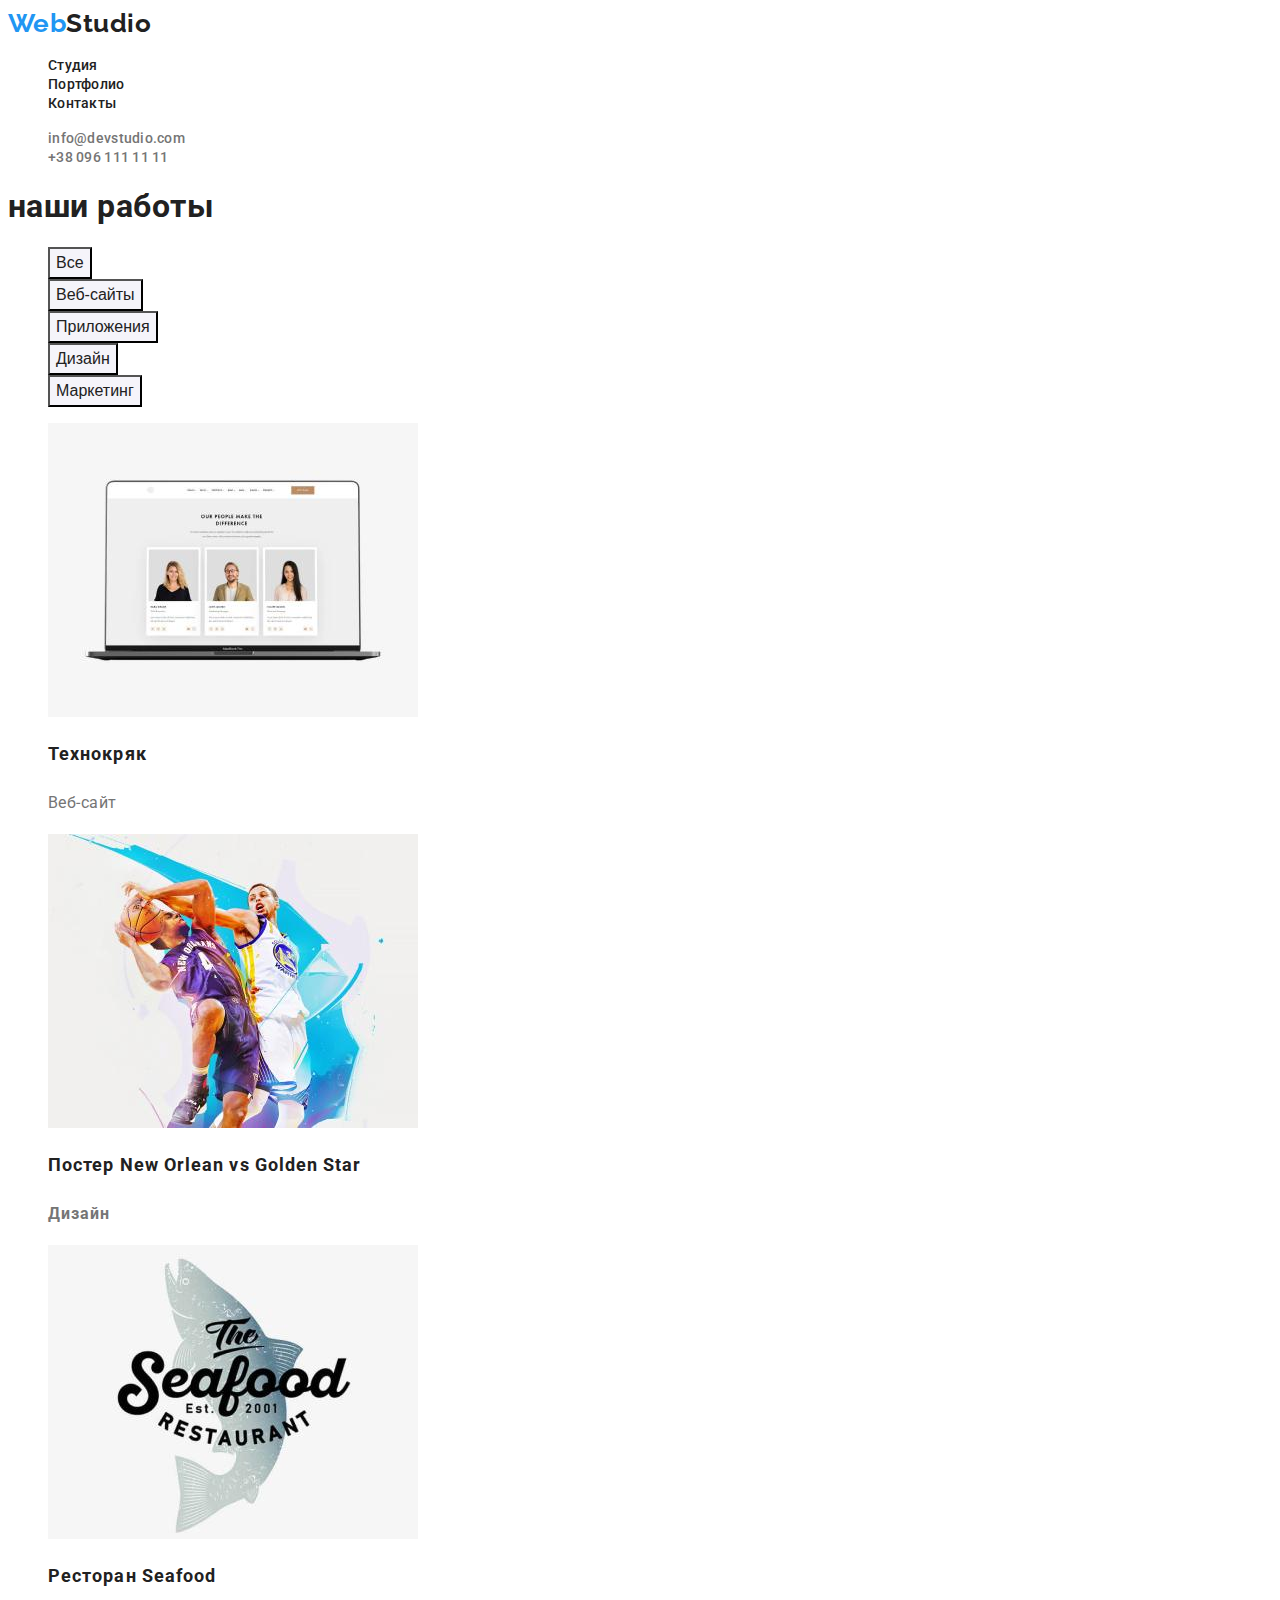
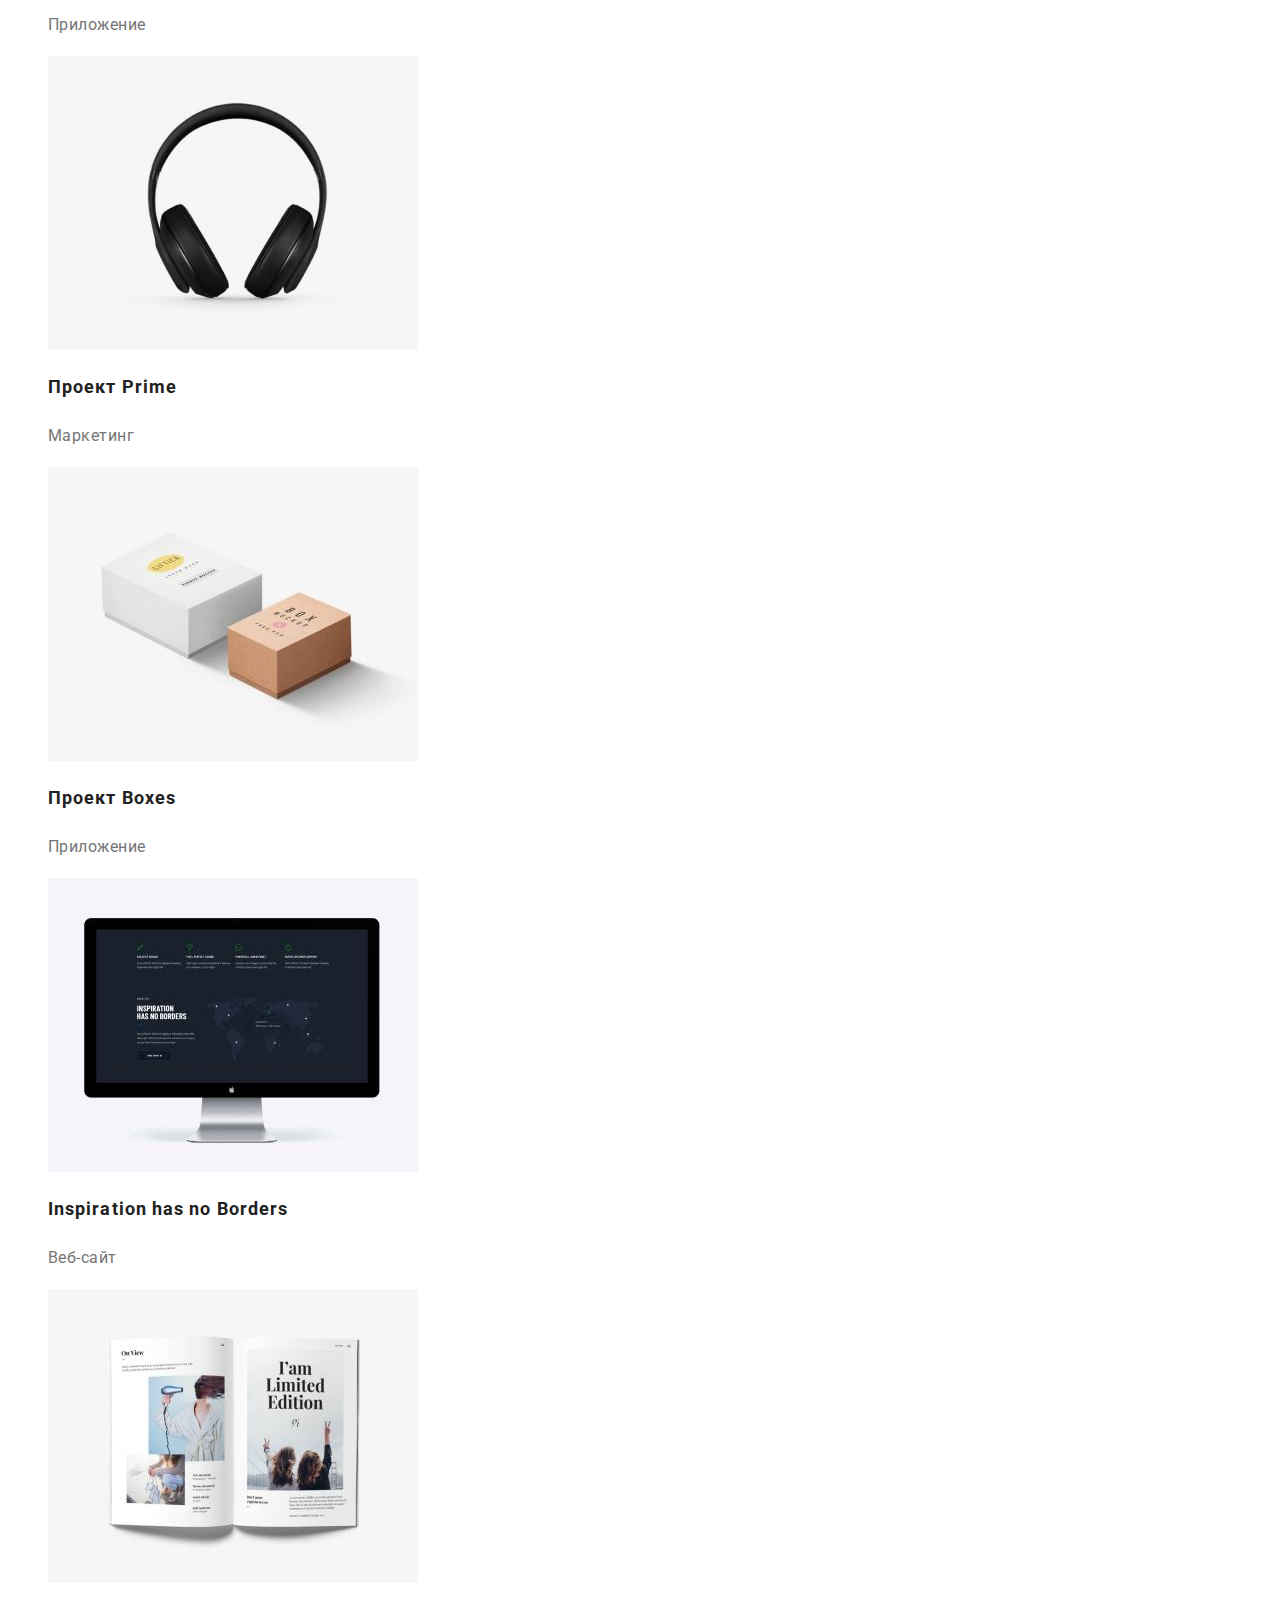
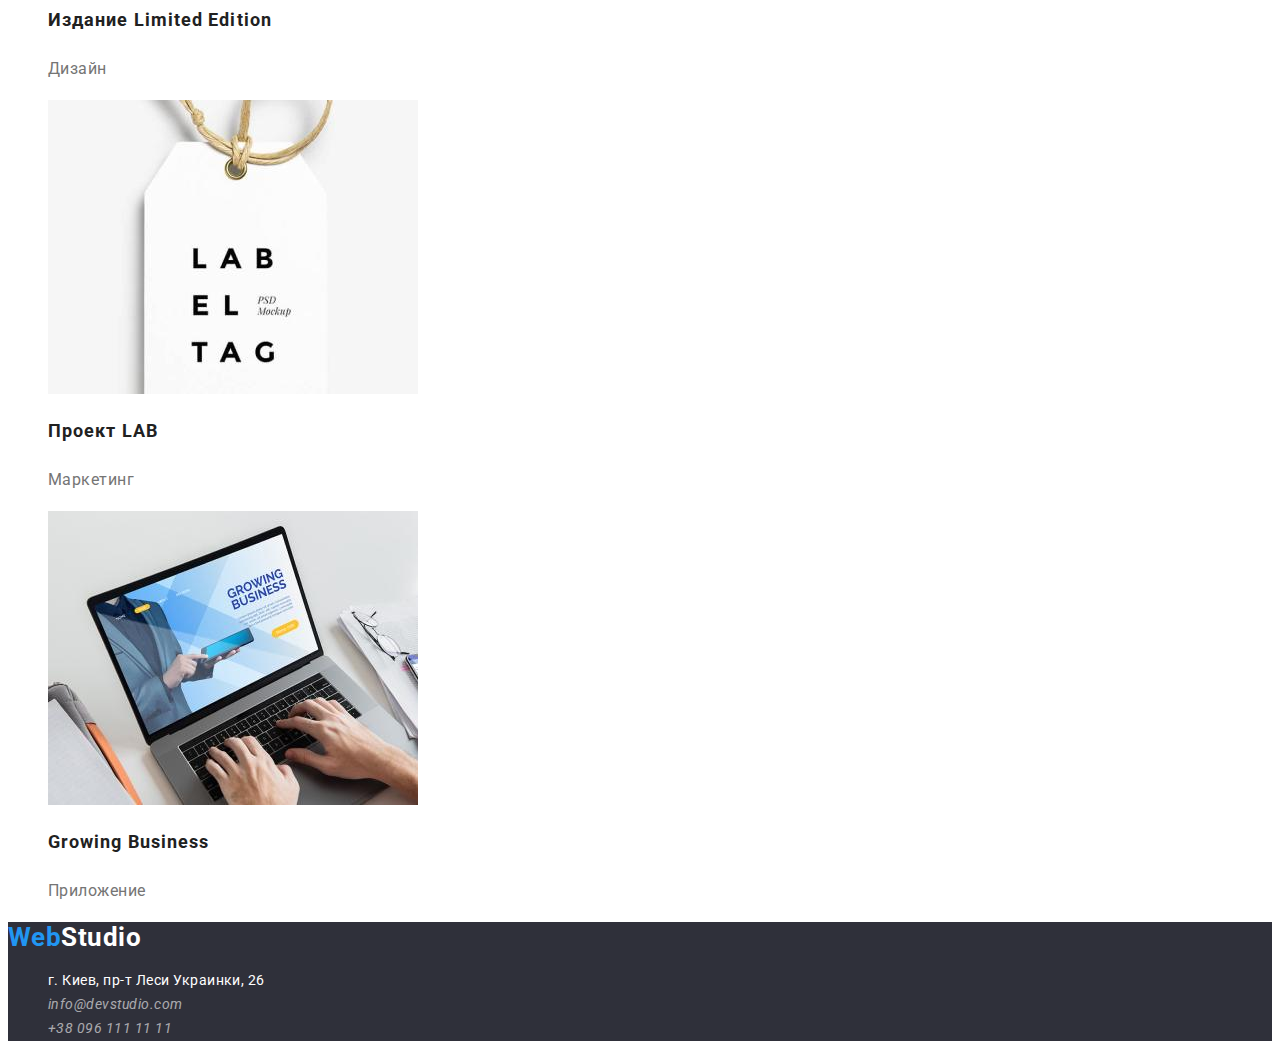
==== commit c127b7ac: "main" ====
--- a/portfolio.html
+++ b/portfolio.html
@@ -80,12 +80,12 @@
         <a class="footer-logo" href=""><span class="footer-web">Web</span>Studio</a>
         <address>
             <ul>
-                <li class="address">
-                    <a href="">г. Киев, пр-т Леси Украинки, 26</a></li>
-                <li class="footer-nav">
-                    <a href="mailto:info@devstudio.com">info@devstudio.com</a></li>
-                <li class="footer-nav">
-                    <a href="tel:+380961111111">+38 096 111 11 11</a></li>
+                <li class="footer-item">
+                    <a class="address" href="">г. Киев, пр-т Леси Украинки, 26</a></li>
+                <li class="footer-item">
+                    <a class="footer-nav" href="mailto:info@devstudio.com">info@devstudio.com</a></li>
+                <li class="footer-item">
+                    <a class="footer-nav" href="tel:+380961111111">+38 096 111 11 11</a></li>
             </ul>
         </address>
     </footer>
